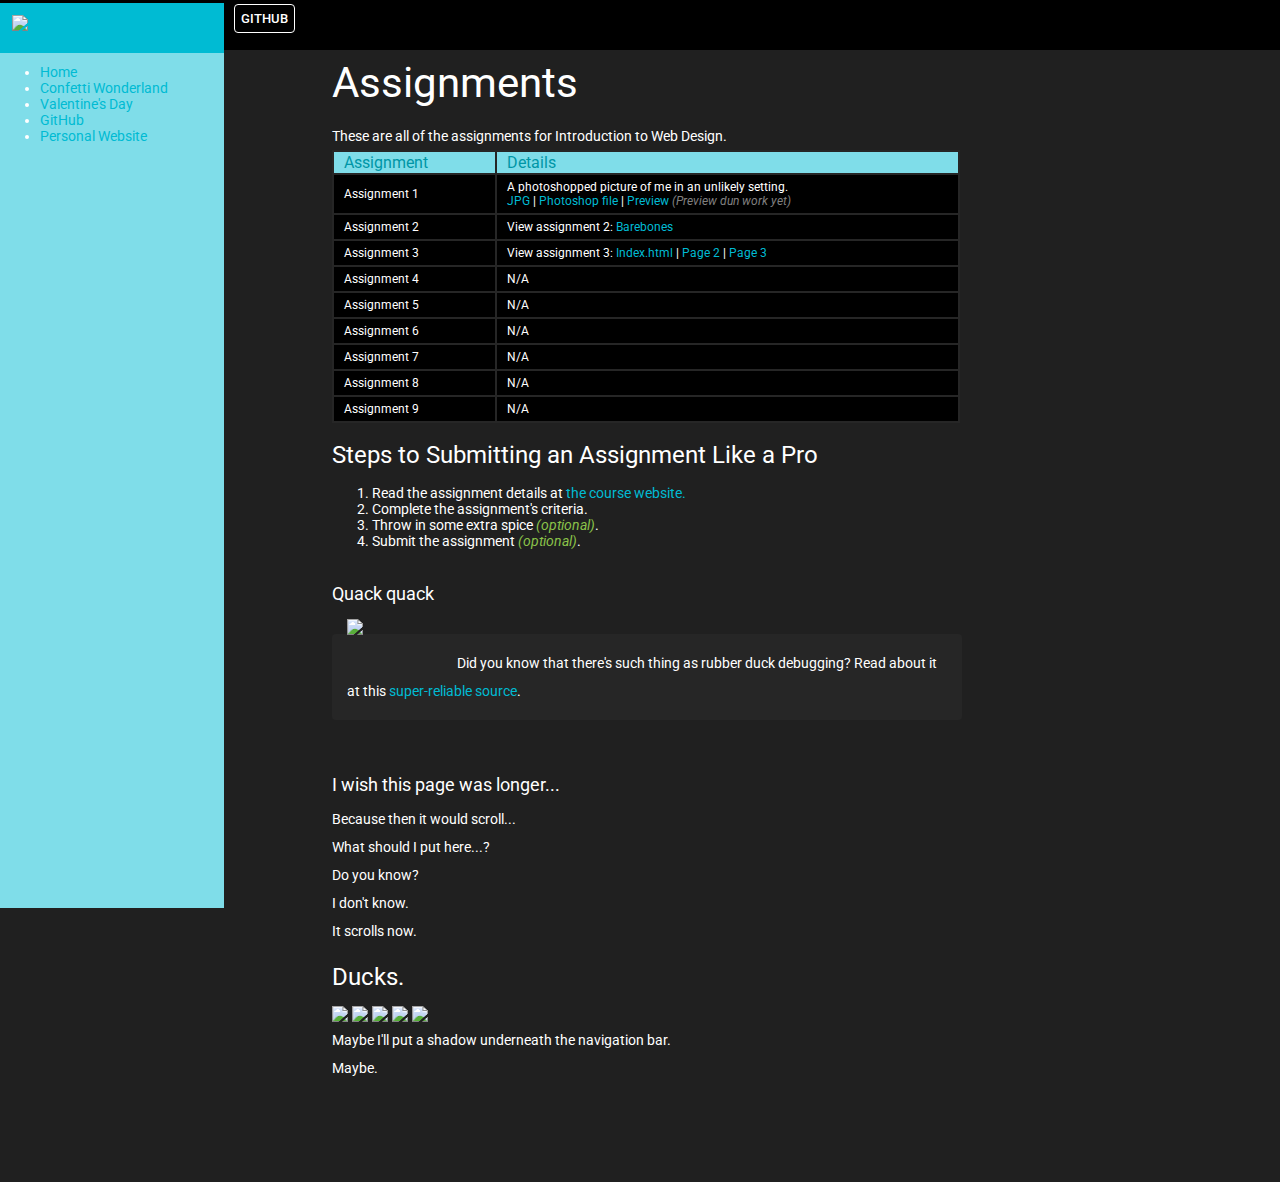
==== Intro-Web-Design/index.html @ 3986ff6d "edits" ====
<!doctype html>
<html>
	<head>
		<title>Chelsea Valentine</title>
		<link rel="stylesheet" type="text/css" href="layout/style.css">
		<link rel="icon" href="layout/favicon.png" type="image/png" sizes="16x16">
		<link href='http://fonts.googleapis.com/css?family=Roboto:400,100,300,500,700,900' rel='stylesheet' type='text/css'>
		<script src="https://ajax.googleapis.com/ajax/libs/jquery/2.1.3/jquery.min.js"></script>
	
		<style>
			img.duckie {
			  position: relative;
			  top: -30px;
			  float: left;
			  margin-right: 10px; }

			p.duckie {
			  display: inline; }

			div.duckie {
			  margin-top: 30px;
			  background-color: #262626;
			  padding: 15px;
			  width: 600px;
			  border-radius: 4px; }
		</style>

	</head>

	<body>
		<div class="navigationBar">
			<div class="logo">
				<a class="none" href="index.html"><img class="logo" src="img/logo.png" width="200px"></a>
			</div>
			<div class="navigation">
				<a href="https://github.com/chelseavalentine" target="_blank"><button class="github">github</button></a>
			</div>
		</div>
		<div class="sidebar">
			<ul class="sidebar">
				<li><a href="index.html">Home</a></li>
				<li><a href="confetti.html">Confetti Wonderland</a></li>
				<li><a href="valentine.html">Valentine's Day</a></li>
				<li><a href="https://github.com/chelseavalentine" target="_blank">GitHub</a></li>
				<li><a href="http://chelseavalentinesday.com" target="_blank">Personal Website</a></li>
			</ul>
		</div>
		<div class="content">
			<h1>Assignments</h1>
			<p>These are all of the assignments for Introduction to Web Design.</p>

			<table>
				<tr>
					<th class="th1">Assignment</th>
					<th class="th2">Details</th>
				</tr>
				<tr>
					<td>Assignment 1</td>
					<td>A photoshopped picture of me in an unlikely setting.<br>
					 <a href="img/assignment1.jpg">JPG</a> | <a href="img/assignment1.psd">Photoshop file</a> | <a href="" class="preview">Preview</a> <i class="grey">(Preview dun work yet)</i></td>
				</tr>
				<tr>
					<td>Assignment 2</td>
					<td>View assignment 2: 
						<a href="assignment2.html" target="_blank">Barebones</a>
					</td>
				</tr>
				<tr>
					<td>Assignment 3</td>
					<td>View assignment 3: 
						<a href="no_index.html" target="_blank">Index.html</a> | 
						<a href="no_valentine.html" target="_blank">Page 2</a> |
						<a href="no_confetti.html" target="_blank">Page 3</a>
					</td>
				</tr>
				<tr>
					<td>Assignment 4</td>
					<td>N/A</td>
				</tr>
				<tr>
					<td>Assignment 5</td>
					<td>N/A</td>
				</tr>
				<tr>
					<td>Assignment 6</td>
					<td>N/A</td>
				</tr>
				<tr>
					<td>Assignment 7</td>
					<td>N/A</td>
				</tr>
				<tr>
					<td>Assignment 8</td>
					<td>N/A</td>
				</tr>
				<tr>
					<td>Assignment 9</td>
					<td>N/A</td>
				</tr>
			</table>
			<br>

			<h2>Steps to Submitting an Assignment Like a Pro</h2>
			<ol>
				<li>Read the assignment details at <a href="http://adamscher.com/class/cims/" target="_blank">the course website.</a></li> 
				<li>Complete the assignment's criteria.</li>
				<li>Throw in some extra spice <i>(optional)</i>.</li>
				<li>Submit the assignment <i>(optional)</i>.</li>
			</ol>
			<br>

			<h3>Quack quack</h3>
				<div class="duckie">
					<img src="img/duckie.svg" class="duckie" width="100px">
					<p class="duckie">Did you know that there's such thing as rubber duck debugging? Read about it at this <a href="http://en.wikipedia.org/wiki/Rubber_duck_debugging" target="_blank">super-reliable source</a>.</p>
				</div>
			<br>
			<br>
			<br>
			<h3>I wish this page was longer...</h3>
			<p>Because then it would scroll...</p>
			<p>What should I put here...?</p>
			<p>Do you know?</p>
			<p>I don't know.</p>
			<p>It scrolls now.</p>
			<br>
			<h2>Ducks.</h2>
			<img src="img/duckie.svg" width="100px">
			<img src="img/duckie.svg" width="100px">
			<img src="img/duckie.svg" width="100px">
			<img src="img/duckie.svg" width="100px">
			<img src="img/duckie.svg" width="100px">
			<br>
			<p>Maybe I'll put a shadow underneath the navigation bar.</p>
			<p>Maybe.</p>
		</div>

		<script href="layout/script.js" type="text/javascript"></script>
	</body>
</html>
---- Intro-Web-Design/layout/style.css ----
.font, h1, h2, h3, p, li, table, button {
  font-family: 'Roboto', sans-serif;
  font-weight: 400;
  color: white;
  margin: 0; }

h1 {
  font-size: 42px;
  margin-bottom: 15px; }

h2 {
  font-size: 24px;
  margin-bottom: 15px; }

h3 {
  font-size: 18px;
  margin-bottom: 10px; }

p {
  font-size: 14px;
  max-width: 700px;
  line-height: 200%; }

i {
  color: #8ac249; }

i.grey {
  color: grey; }

li {
  font-size: 14px; }

a:link, a:visited {
  color: #00bbd3;
  text-decoration: none; }

a:hover, a:active {
  color: #ff3f80;
  text-decoration: underline; }

a.none:active, a.none:hover {
  background-color: transparent;
  text-decoration: none; }

button {
  font-weight: 500; }

::selection {
  background-color: #999; }

body {
  background-color: #202020;
  width: 100%;
  height: 100%;
  /*Actually need to fix whatever is making the body scroll horizontally when the following line is removed*/
  overflow-x: hidden; }

div {
  margin: 0; }

.navigationBar {
  position: fixed;
  top: 0;
  left: 0;
  width: 100%;
  height: 50px;
  background-color: black;
  z-index: 2; }

.navigation {
  position: relative;
  top: 4px;
  left: 6px;
  display: inline-block; }

div.logo {
  display: inline-block;
  background-color: #00bbd3;
  top: 0;
  width: 224px;
  height: 50px; }

img.logo {
  position: relative;
  left: 12px;
  top: 12px; }

div.sidebar {
  position: fixed;
  background-color: #7fdde9;
  left: 0;
  width: 224px;
  height: 100%; }

ul.sidebar {
  position: relative;
  top: 40px; }

.content {
  position: relative;
  top: 50px;
  left: 324px;
  width: 70%;
  padding-bottom: 100px; }

button {
  text-transform: uppercase;
  border-radius: 4px;
  padding: 6px;
  background-color: black;
  border: solid 1px white;
  color: white; }

button.github {
  text-align: right; }

button.hearts {
  margin-right: 5px; }

button.raining {
  margin-right: 10px; }

table, th, td {
  border: solid 2px #262626;
  border-collapse: collapse; }

th {
  background-color: #7fdde9;
  font-weight: 400;
  color: #0096a6;
  text-align: left;
  padding-left: 10px; }

.th1 {
  width: 150px; }

.th2 {
  width: 450px; }

td {
  padding: 5px;
  padding-left: 10px;
  padding-right: 10px;
  background-color: black;
  font-size: 12px; }

img.duckies {
  width: 175px; }

td.duckies {
  background-color: transparent; }

/*# sourceMappingURL=style.css.map */
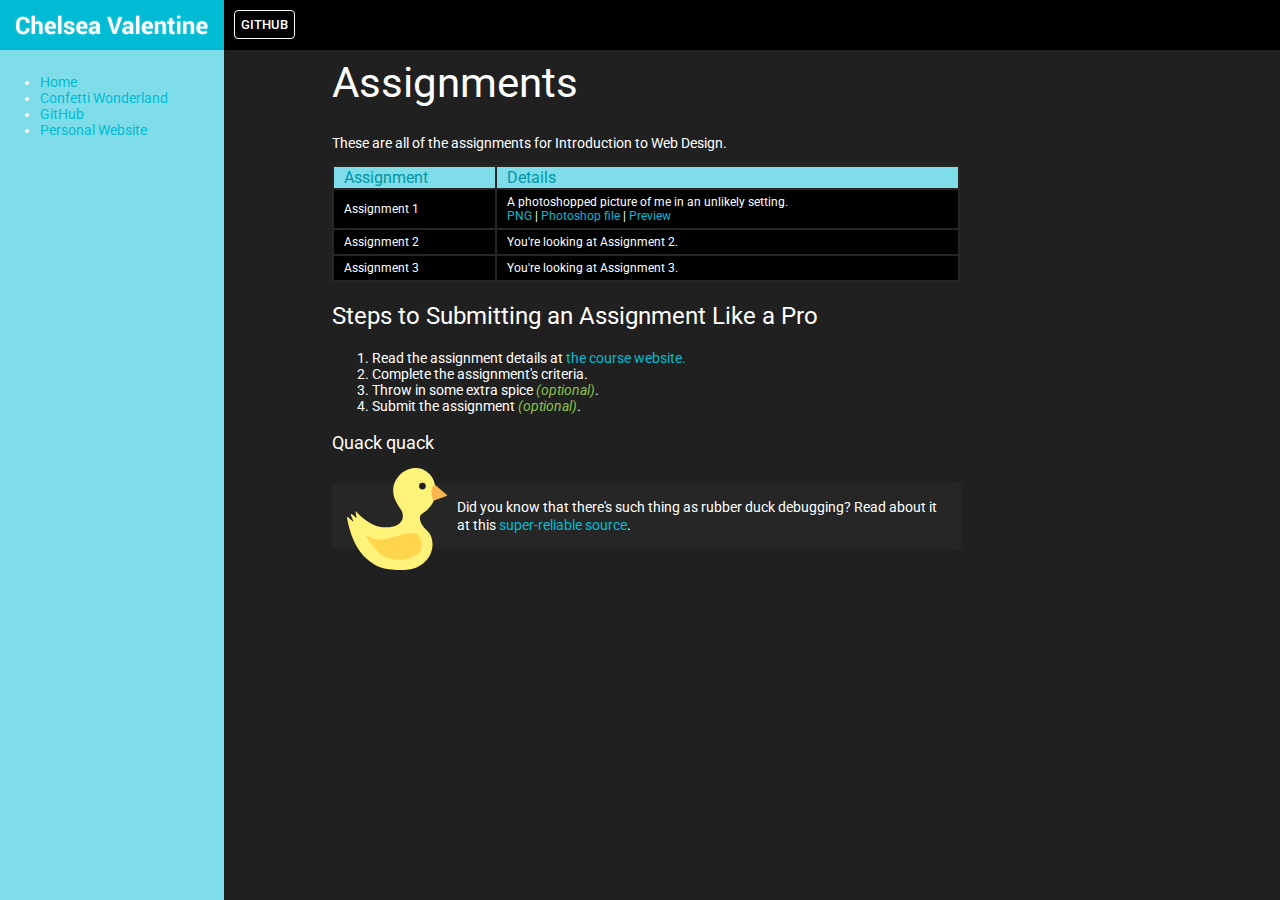
==== commit 26daa8e1: "add assignment 3 -- website" ====
--- a/Intro-Web-Design/index.html
+++ b/Intro-Web-Design/index.html
@@ -6,25 +6,6 @@
 		<link rel="icon" href="layout/favicon.png" type="image/png" sizes="16x16">
 		<link href='http://fonts.googleapis.com/css?family=Roboto:400,100,300,500,700,900' rel='stylesheet' type='text/css'>
 		<script src="https://ajax.googleapis.com/ajax/libs/jquery/2.1.3/jquery.min.js"></script>
-	
-		<style>
-			img.duckie {
-			  position: relative;
-			  top: -30px;
-			  float: left;
-			  margin-right: 10px; }
-
-			p.duckie {
-			  display: inline; }
-
-			div.duckie {
-			  margin-top: 30px;
-			  background-color: #262626;
-			  padding: 15px;
-			  width: 600px;
-			  border-radius: 4px; }
-		</style>
-
 	</head>
 
 	<body>
@@ -33,14 +14,13 @@
 				<a class="none" href="index.html"><img class="logo" src="img/logo.png" width="200px"></a>
 			</div>
 			<div class="navigation">
-				<a href="https://github.com/chelseavalentine" target="_blank"><button class="github">github</button></a>
+				<a href="https://github.com/chelseavalentine" target="_blank"><button>github</button></a>
 			</div>
 		</div>
 		<div class="sidebar">
 			<ul class="sidebar">
 				<li><a href="index.html">Home</a></li>
 				<li><a href="confetti.html">Confetti Wonderland</a></li>
-				<li><a href="valentine.html">Valentine's Day</a></li>
 				<li><a href="https://github.com/chelseavalentine" target="_blank">GitHub</a></li>
 				<li><a href="http://chelseavalentinesday.com" target="_blank">Personal Website</a></li>
 			</ul>
@@ -57,48 +37,17 @@
 				<tr>
 					<td>Assignment 1</td>
 					<td>A photoshopped picture of me in an unlikely setting.<br>
-					 <a href="img/assignment1.jpg">JPG</a> | <a href="img/assignment1.psd">Photoshop file</a> | <a href="" class="preview">Preview</a> <i class="grey">(Preview dun work yet)</i></td>
+					 <a href="img/assignment1.png">PNG</a> | <a href="img/assignment1.psd">Photoshop file</a> | <a href="" class="preview">Preview</a></td>
 				</tr>
 				<tr>
 					<td>Assignment 2</td>
-					<td>View assignment 2: 
-						<a href="assignment2.html" target="_blank">Barebones</a>
-					</td>
+					<td>You're looking at Assignment 2.</td>
 				</tr>
 				<tr>
 					<td>Assignment 3</td>
-					<td>View assignment 3: 
-						<a href="no_index.html" target="_blank">Index.html</a> | 
-						<a href="no_valentine.html" target="_blank">Page 2</a> |
-						<a href="no_confetti.html" target="_blank">Page 3</a>
-					</td>
-				</tr>
-				<tr>
-					<td>Assignment 4</td>
-					<td>N/A</td>
-				</tr>
-				<tr>
-					<td>Assignment 5</td>
-					<td>N/A</td>
-				</tr>
-				<tr>
-					<td>Assignment 6</td>
-					<td>N/A</td>
-				</tr>
-				<tr>
-					<td>Assignment 7</td>
-					<td>N/A</td>
-				</tr>
-				<tr>
-					<td>Assignment 8</td>
-					<td>N/A</td>
-				</tr>
-				<tr>
-					<td>Assignment 9</td>
-					<td>N/A</td>
+					<td>You're looking at Assignment 3.</td>
 				</tr>
 			</table>
-			<br>
 
 			<h2>Steps to Submitting an Assignment Like a Pro</h2>
 			<ol>
@@ -107,34 +56,13 @@
 				<li>Throw in some extra spice <i>(optional)</i>.</li>
 				<li>Submit the assignment <i>(optional)</i>.</li>
 			</ol>
-			<br>
 
 			<h3>Quack quack</h3>
 				<div class="duckie">
 					<img src="img/duckie.svg" class="duckie" width="100px">
 					<p class="duckie">Did you know that there's such thing as rubber duck debugging? Read about it at this <a href="http://en.wikipedia.org/wiki/Rubber_duck_debugging" target="_blank">super-reliable source</a>.</p>
 				</div>
-			<br>
-			<br>
-			<br>
-			<h3>I wish this page was longer...</h3>
-			<p>Because then it would scroll...</p>
-			<p>What should I put here...?</p>
-			<p>Do you know?</p>
-			<p>I don't know.</p>
-			<p>It scrolls now.</p>
-			<br>
-			<h2>Ducks.</h2>
-			<img src="img/duckie.svg" width="100px">
-			<img src="img/duckie.svg" width="100px">
-			<img src="img/duckie.svg" width="100px">
-			<img src="img/duckie.svg" width="100px">
-			<img src="img/duckie.svg" width="100px">
-			<br>
-			<p>Maybe I'll put a shadow underneath the navigation bar.</p>
-			<p>Maybe.</p>
+		
 		</div>
-
-		<script href="layout/script.js" type="text/javascript"></script>
 	</body>
 </html>--- a/Intro-Web-Design/layout/style.css
+++ b/Intro-Web-Design/layout/style.css
@@ -1,31 +1,23 @@
 .font, h1, h2, h3, p, li, table, button {
   font-family: 'Roboto', sans-serif;
   font-weight: 400;
-  color: white;
-  margin: 0; }
+  color: white; }
 
 h1 {
-  font-size: 42px;
-  margin-bottom: 15px; }
+  font-size: 42px; }
 
 h2 {
-  font-size: 24px;
-  margin-bottom: 15px; }
+  font-size: 24px; }
 
 h3 {
-  font-size: 18px;
-  margin-bottom: 10px; }
+  font-size: 18px; }
 
 p {
   font-size: 14px;
-  max-width: 700px;
-  line-height: 200%; }
+  max-width: 700px; }
 
 i {
   color: #8ac249; }
-
-i.grey {
-  color: grey; }
 
 li {
   font-size: 14px; }
@@ -51,9 +43,7 @@
 body {
   background-color: #202020;
   width: 100%;
-  height: 100%;
-  /*Actually need to fix whatever is making the body scroll horizontally when the following line is removed*/
-  overflow-x: hidden; }
+  height: 100%; }
 
 div {
   margin: 0; }
@@ -94,14 +84,13 @@
 
 ul.sidebar {
   position: relative;
-  top: 40px; }
+  top: 30px; }
 
 .content {
   position: relative;
-  top: 50px;
+  top: 30px;
   left: 324px;
-  width: 70%;
-  padding-bottom: 100px; }
+  width: 70%; }
 
 button {
   text-transform: uppercase;
@@ -110,15 +99,6 @@
   background-color: black;
   border: solid 1px white;
   color: white; }
-
-button.github {
-  text-align: right; }
-
-button.hearts {
-  margin-right: 5px; }
-
-button.raining {
-  margin-right: 10px; }
 
 table, th, td {
   border: solid 2px #262626;
@@ -144,10 +124,20 @@
   background-color: black;
   font-size: 12px; }
 
-img.duckies {
-  width: 175px; }
+img.duckie {
+  position: relative;
+  top: -30px;
+  float: left;
+  margin-right: 10px; }
 
-td.duckies {
-  background-color: transparent; }
+p.duckie {
+  display: inline; }
+
+div.duckie {
+  margin-top: 30px;
+  background-color: #262626;
+  padding: 15px;
+  width: 600px;
+  border-radius: 4px; }
 
 /*# sourceMappingURL=style.css.map */
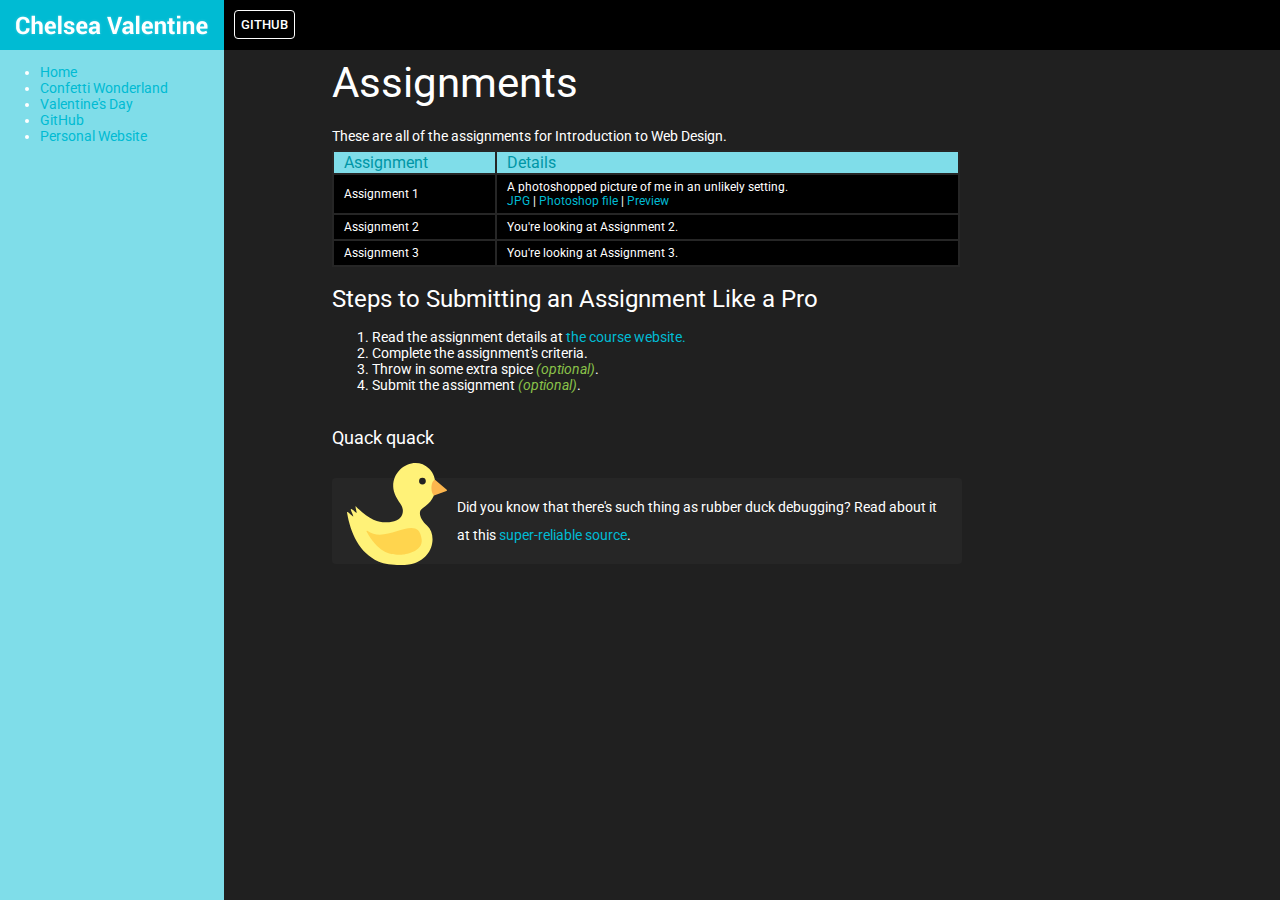
==== commit beaf64fa: "finish 3rd assignment" ====
--- a/Intro-Web-Design/index.html
+++ b/Intro-Web-Design/index.html
@@ -14,13 +14,14 @@
 				<a class="none" href="index.html"><img class="logo" src="img/logo.png" width="200px"></a>
 			</div>
 			<div class="navigation">
-				<a href="https://github.com/chelseavalentine" target="_blank"><button>github</button></a>
+				<a href="https://github.com/chelseavalentine" target="_blank"><button class="github">github</button></a>
 			</div>
 		</div>
 		<div class="sidebar">
 			<ul class="sidebar">
 				<li><a href="index.html">Home</a></li>
 				<li><a href="confetti.html">Confetti Wonderland</a></li>
+				<li><a href="valentine.html">Valentine's Day</a></li>
 				<li><a href="https://github.com/chelseavalentine" target="_blank">GitHub</a></li>
 				<li><a href="http://chelseavalentinesday.com" target="_blank">Personal Website</a></li>
 			</ul>
@@ -37,7 +38,7 @@
 				<tr>
 					<td>Assignment 1</td>
 					<td>A photoshopped picture of me in an unlikely setting.<br>
-					 <a href="img/assignment1.png">PNG</a> | <a href="img/assignment1.psd">Photoshop file</a> | <a href="" class="preview">Preview</a></td>
+					 <a href="img/assignment1.jpg">JPG</a> | <a href="img/assignment1.psd">Photoshop file</a> | <a href="" class="preview">Preview</a></td>
 				</tr>
 				<tr>
 					<td>Assignment 2</td>
@@ -48,6 +49,7 @@
 					<td>You're looking at Assignment 3.</td>
 				</tr>
 			</table>
+			<br>
 
 			<h2>Steps to Submitting an Assignment Like a Pro</h2>
 			<ol>
@@ -56,6 +58,7 @@
 				<li>Throw in some extra spice <i>(optional)</i>.</li>
 				<li>Submit the assignment <i>(optional)</i>.</li>
 			</ol>
+			<br>
 
 			<h3>Quack quack</h3>
 				<div class="duckie">
@@ -64,5 +67,7 @@
 				</div>
 		
 		</div>
+
+		<script href="layout/script.js" type="text/javascript"></script>
 	</body>
 </html>--- a/Intro-Web-Design/layout/style.css
+++ b/Intro-Web-Design/layout/style.css
@@ -1,20 +1,25 @@
 .font, h1, h2, h3, p, li, table, button {
   font-family: 'Roboto', sans-serif;
   font-weight: 400;
-  color: white; }
+  color: white;
+  margin: 0; }
 
 h1 {
-  font-size: 42px; }
+  font-size: 42px;
+  margin-bottom: 15px; }
 
 h2 {
-  font-size: 24px; }
+  font-size: 24px;
+  margin-bottom: 15px; }
 
 h3 {
-  font-size: 18px; }
+  font-size: 18px;
+  margin-bottom: 10px; }
 
 p {
   font-size: 14px;
-  max-width: 700px; }
+  max-width: 700px;
+  line-height: 200%; }
 
 i {
   color: #8ac249; }
@@ -43,7 +48,9 @@
 body {
   background-color: #202020;
   width: 100%;
-  height: 100%; }
+  height: 100%;
+  /*Actually need to fix whatever is making the body scroll horizontally when the following line is removed*/
+  overflow-x: hidden; }
 
 div {
   margin: 0; }
@@ -84,11 +91,11 @@
 
 ul.sidebar {
   position: relative;
-  top: 30px; }
+  top: 40px; }
 
 .content {
   position: relative;
-  top: 30px;
+  top: 50px;
   left: 324px;
   width: 70%; }
 
@@ -99,6 +106,15 @@
   background-color: black;
   border: solid 1px white;
   color: white; }
+
+button.github {
+  text-align: right; }
+
+button.hearts {
+  margin-right: 5px; }
+
+button.raining {
+  margin-right: 10px; }
 
 table, th, td {
   border: solid 2px #262626;
@@ -140,4 +156,10 @@
   width: 600px;
   border-radius: 4px; }
 
+img.duckies {
+  width: 175px; }
+
+td.duckies {
+  background-color: transparent; }
+
 /*# sourceMappingURL=style.css.map */
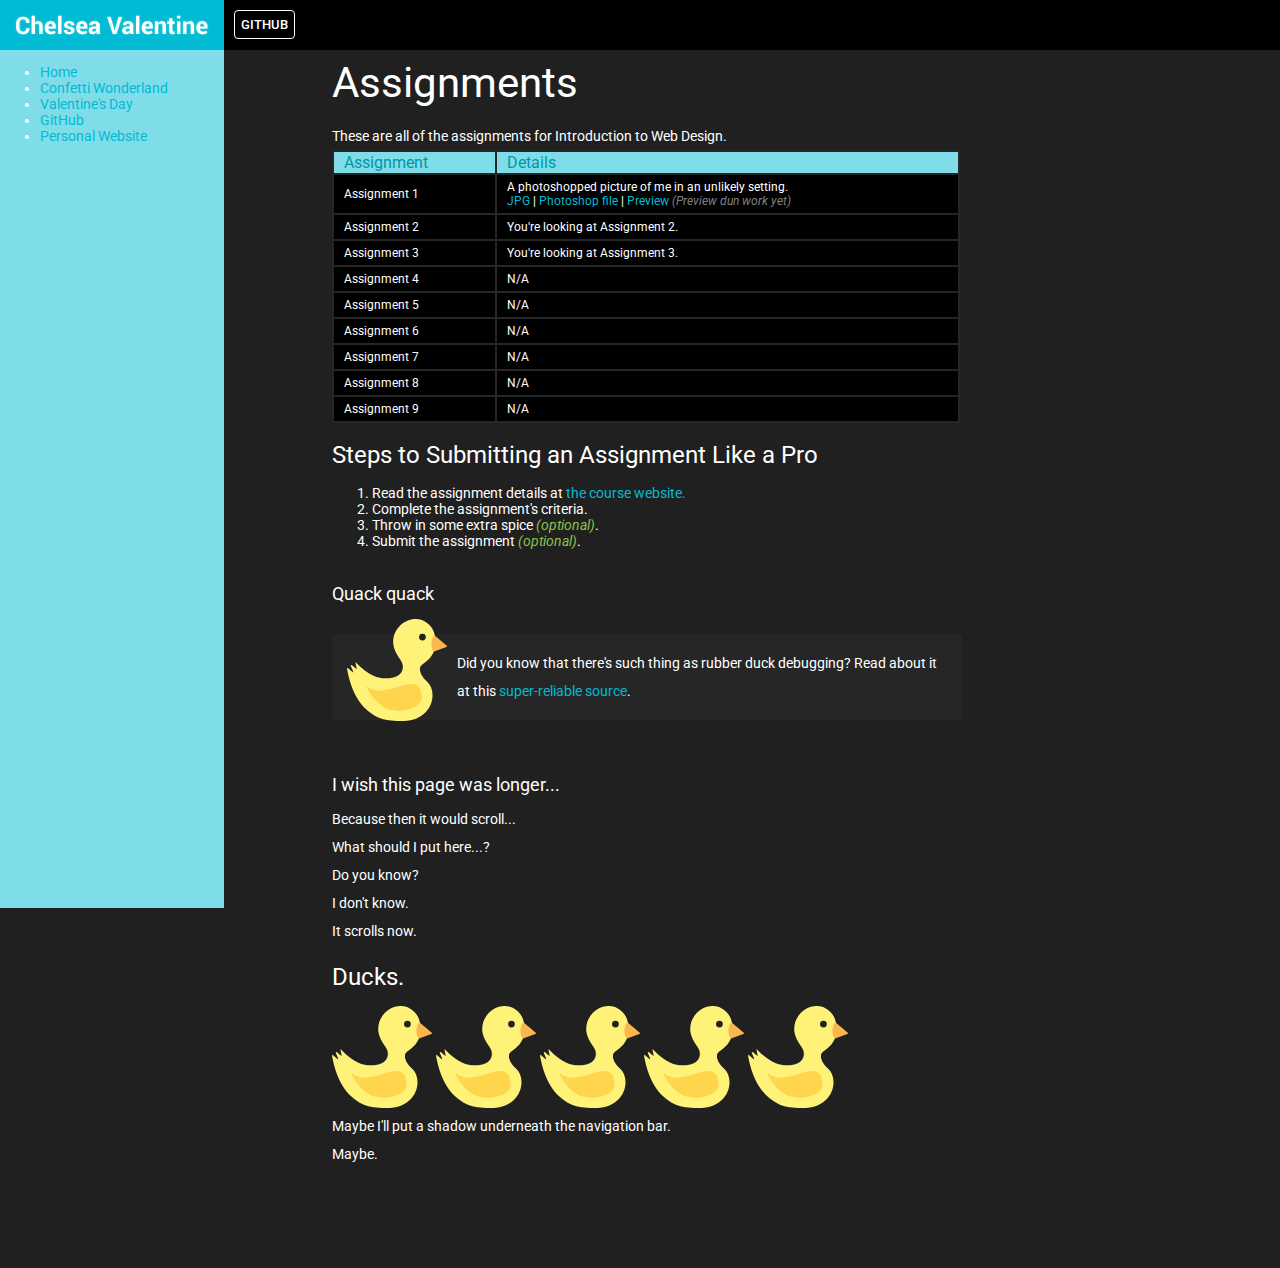
==== commit 4e2c7981: "update index to make it scroll~~" ====
--- a/Intro-Web-Design/index.html
+++ b/Intro-Web-Design/index.html
@@ -38,7 +38,7 @@
 				<tr>
 					<td>Assignment 1</td>
 					<td>A photoshopped picture of me in an unlikely setting.<br>
-					 <a href="img/assignment1.jpg">JPG</a> | <a href="img/assignment1.psd">Photoshop file</a> | <a href="" class="preview">Preview</a></td>
+					 <a href="img/assignment1.jpg">JPG</a> | <a href="img/assignment1.psd">Photoshop file</a> | <a href="" class="preview">Preview</a> <i class="grey">(Preview dun work yet)</i></td>
 				</tr>
 				<tr>
 					<td>Assignment 2</td>
@@ -47,6 +47,30 @@
 				<tr>
 					<td>Assignment 3</td>
 					<td>You're looking at Assignment 3.</td>
+				</tr>
+				<tr>
+					<td>Assignment 4</td>
+					<td>N/A</td>
+				</tr>
+				<tr>
+					<td>Assignment 5</td>
+					<td>N/A</td>
+				</tr>
+				<tr>
+					<td>Assignment 6</td>
+					<td>N/A</td>
+				</tr>
+				<tr>
+					<td>Assignment 7</td>
+					<td>N/A</td>
+				</tr>
+				<tr>
+					<td>Assignment 8</td>
+					<td>N/A</td>
+				</tr>
+				<tr>
+					<td>Assignment 9</td>
+					<td>N/A</td>
 				</tr>
 			</table>
 			<br>
@@ -65,7 +89,25 @@
 					<img src="img/duckie.svg" class="duckie" width="100px">
 					<p class="duckie">Did you know that there's such thing as rubber duck debugging? Read about it at this <a href="http://en.wikipedia.org/wiki/Rubber_duck_debugging" target="_blank">super-reliable source</a>.</p>
 				</div>
-		
+			<br>
+			<br>
+			<br>
+			<h3>I wish this page was longer...</h3>
+			<p>Because then it would scroll...</p>
+			<p>What should I put here...?</p>
+			<p>Do you know?</p>
+			<p>I don't know.</p>
+			<p>It scrolls now.</p>
+			<br>
+			<h2>Ducks.</h2>
+			<img src="img/duckie.svg" width="100px">
+			<img src="img/duckie.svg" width="100px">
+			<img src="img/duckie.svg" width="100px">
+			<img src="img/duckie.svg" width="100px">
+			<img src="img/duckie.svg" width="100px">
+			<br>
+			<p>Maybe I'll put a shadow underneath the navigation bar.</p>
+			<p>Maybe.</p>
 		</div>
 
 		<script href="layout/script.js" type="text/javascript"></script>
--- a/Intro-Web-Design/layout/style.css
+++ b/Intro-Web-Design/layout/style.css
@@ -23,6 +23,9 @@
 
 i {
   color: #8ac249; }
+
+i.grey {
+  color: grey; }
 
 li {
   font-size: 14px; }
@@ -97,7 +100,8 @@
   position: relative;
   top: 50px;
   left: 324px;
-  width: 70%; }
+  width: 70%;
+  padding-bottom: 100px; }
 
 button {
   text-transform: uppercase;
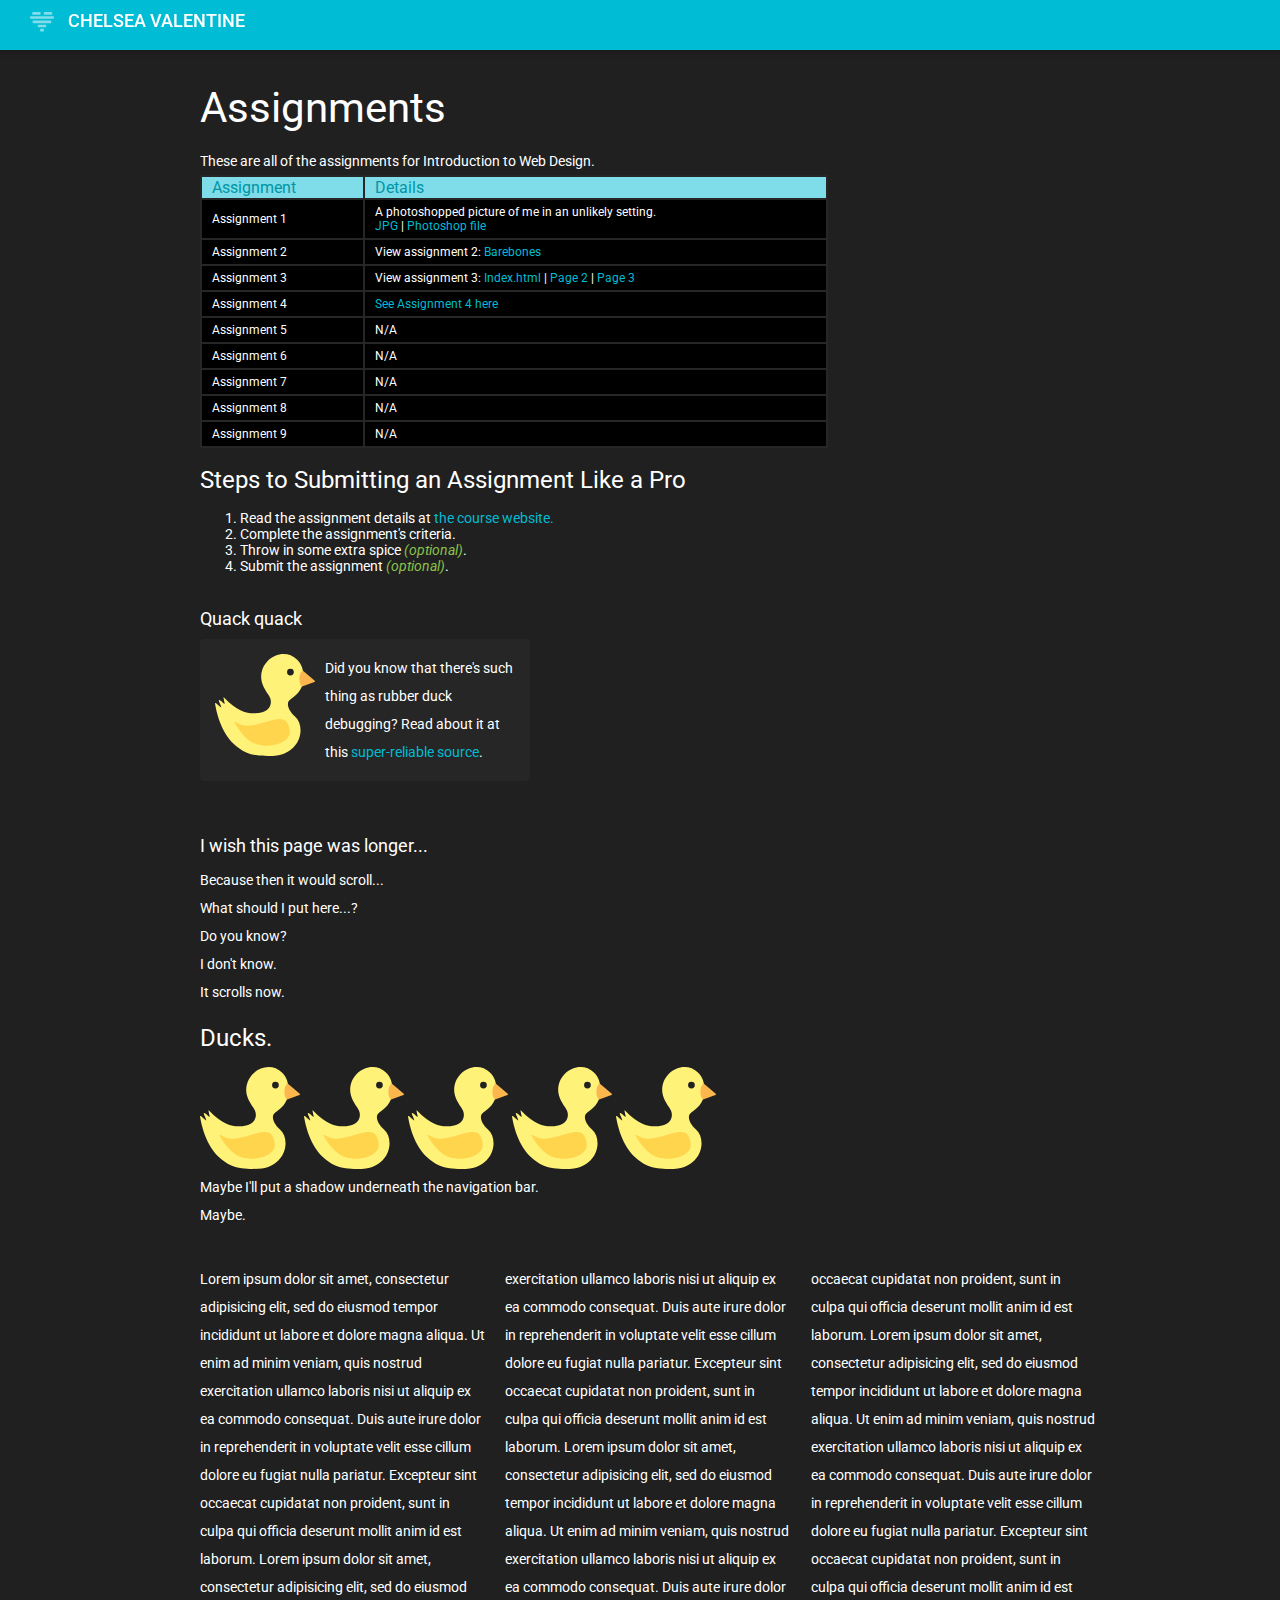
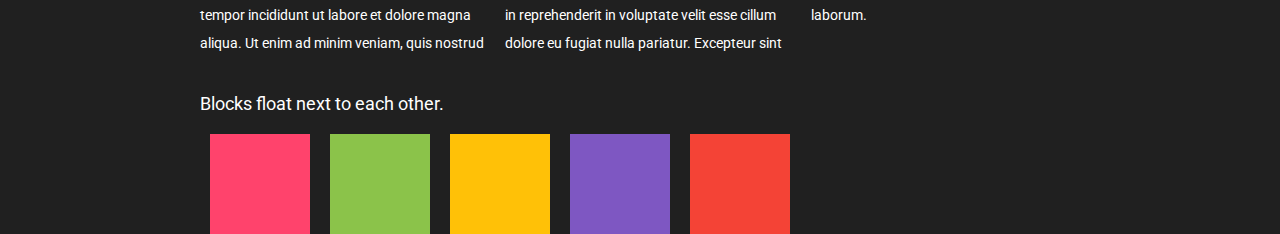
==== commit 1d7494bb: "finish web design assignment 5" ====
--- a/Intro-Web-Design/index.html
+++ b/Intro-Web-Design/index.html
@@ -2,30 +2,56 @@
 <html>
 	<head>
 		<title>Chelsea Valentine</title>
-		<link rel="stylesheet" type="text/css" href="layout/style.css">
+
+		<link rel="stylesheet" media="only screen and (min-width: 481px) and (max-width: 960px)" href="layout/tablet.css">
+		<link rel="stylesheet" media="only screen and (min-width: 961px)" href="layout/desktop.css">
+		<link rel="stylesheet" media="only screen and (max-width: 480px)" href="layout/mobile.css">
+
+		<meta name="viewport" content="initial-scale=1">
+
 		<link rel="icon" href="layout/favicon.png" type="image/png" sizes="16x16">
 		<link href='http://fonts.googleapis.com/css?family=Roboto:400,100,300,500,700,900' rel='stylesheet' type='text/css'>
-		<script src="https://ajax.googleapis.com/ajax/libs/jquery/2.1.3/jquery.min.js"></script>
+		<script src="layout/jquery-1.11.2.min" type="text/javascript"></script>
 	</head>
 
 	<body>
-		<div class="navigationBar">
-			<div class="logo">
-				<a class="none" href="index.html"><img class="logo" src="img/logo.png" width="200px"></a>
-			</div>
-			<div class="navigation">
-				<a href="https://github.com/chelseavalentine" target="_blank"><button class="github">github</button></a>
-			</div>
-		</div>
 		<div class="sidebar">
-			<ul class="sidebar">
-				<li><a href="index.html">Home</a></li>
-				<li><a href="confetti.html">Confetti Wonderland</a></li>
-				<li><a href="valentine.html">Valentine's Day</a></li>
-				<li><a href="https://github.com/chelseavalentine" target="_blank">GitHub</a></li>
-				<li><a href="http://chelseavalentinesday.com" target="_blank">Personal Website</a></li>
-			</ul>
-		</div>
+			<div class="header">
+	    		<a class="none" href="http://i6.cims.nyu.edu/~cv851/"><img class="logo" src="img/logo.png"></a>
+	    	</div>
+    		<ul class="menu">
+	    		<li class="menu"><a class="menu" href="http://i6.cims.nyu.edu/~cv851/">Home</a></li>
+				<hr class="menu">
+
+				<li class="menu"><a class="menu" href="confetti.html">Confetti Wonderland</a></li>
+				<hr class="menu">
+				
+				<li class="menu"><a class="menu" href="valentine.html">Valentine's Day</a></li>
+				<hr class="menu">
+				
+				<li class="menu"><a class="menu" href="https://github.com/chelseavalentine" target="_blank">GitHub</a></li>
+				<hr class="menu">
+				
+				<li class="menu"><a class="menu" href="http://chelseavalentinesday.com" target="_blank">Personal Website</a></li>
+				<hr class="menu">
+    		</ul>
+    	</div>
+
+    	<div class="topbar">
+    		<div class="header">
+	    		<a class="none" href="http://i6.cims.nyu.edu/~cv851/"><img class="logo" src="img/logo.png"></a>
+	    	</div>
+
+    		<div class="headerContent">
+    			<img class="hamburger" width="24px" src="layout/menu.svg">
+    			<h5>Chelsea Valentine</h5>
+    			
+    		</div>
+    	</div>
+
+    	<div class="cover"></div>
+
+    	<center>
 		<div class="content">
 			<h1>Assignments</h1>
 			<p>These are all of the assignments for Introduction to Web Design.</p>
@@ -38,19 +64,25 @@
 				<tr>
 					<td>Assignment 1</td>
 					<td>A photoshopped picture of me in an unlikely setting.<br>
-					 <a href="img/assignment1.jpg">JPG</a> | <a href="img/assignment1.psd">Photoshop file</a> | <a href="" class="preview">Preview</a> <i class="grey">(Preview dun work yet)</i></td>
+					 <a href="img/assignment1.jpg">JPG</a> | <a href="img/assignment1.psd">Photoshop file</a></td>
 				</tr>
 				<tr>
 					<td>Assignment 2</td>
-					<td>You're looking at Assignment 2.</td>
+					<td>View assignment 2: 
+						<a href="assignment2.html" target="_blank">Barebones</a>
+					</td>
 				</tr>
 				<tr>
 					<td>Assignment 3</td>
-					<td>You're looking at Assignment 3.</td>
+					<td>View assignment 3: 
+						<a href="Assignment 3/no_index.html" target="_blank">Index.html</a> | 
+						<a href="Assignment 3/no_valentine.html" target="_blank">Page 2</a> |
+						<a href="Assignment 3/no_confetti.html" target="_blank">Page 3</a>
+					</td>
 				</tr>
 				<tr>
 					<td>Assignment 4</td>
-					<td>N/A</td>
+					<td><a href="Assignment 4/" target="blank">See Assignment 4 here</a></td>
 				</tr>
 				<tr>
 					<td>Assignment 5</td>
@@ -107,9 +139,87 @@
 			<img src="img/duckie.svg" width="100px">
 			<br>
 			<p>Maybe I'll put a shadow underneath the navigation bar.</p>
-			<p>Maybe.</p>
+			<p>Maybe.</p><br><br>
+
+			<div class="columnsplz">
+				<p>Lorem ipsum dolor sit amet, consectetur adipisicing elit, sed do eiusmod
+				tempor incididunt ut labore et dolore magna aliqua. Ut enim ad minim veniam,
+				quis nostrud exercitation ullamco laboris nisi ut aliquip ex ea commodo
+				consequat. Duis aute irure dolor in reprehenderit in voluptate velit esse
+				cillum dolore eu fugiat nulla pariatur. Excepteur sint occaecat cupidatat non
+				proident, sunt in culpa qui officia deserunt mollit anim id est laborum. Lorem ipsum dolor sit amet, consectetur adipisicing elit, sed do eiusmod
+				tempor incididunt ut labore et dolore magna aliqua. Ut enim ad minim veniam,
+				quis nostrud exercitation ullamco laboris nisi ut aliquip ex ea commodo
+				consequat. Duis aute irure dolor in reprehenderit in voluptate velit esse
+				cillum dolore eu fugiat nulla pariatur. Excepteur sint occaecat cupidatat non
+				proident, sunt in culpa qui officia deserunt mollit anim id est laborum. Lorem ipsum dolor sit amet, consectetur adipisicing elit, sed do eiusmod
+				tempor incididunt ut labore et dolore magna aliqua. Ut enim ad minim veniam,
+				quis nostrud exercitation ullamco laboris nisi ut aliquip ex ea commodo
+				consequat. Duis aute irure dolor in reprehenderit in voluptate velit esse
+				cillum dolore eu fugiat nulla pariatur. Excepteur sint occaecat cupidatat non
+				proident, sunt in culpa qui officia deserunt mollit anim id est laborum. Lorem ipsum dolor sit amet, consectetur adipisicing elit, sed do eiusmod
+				tempor incididunt ut labore et dolore magna aliqua. Ut enim ad minim veniam,
+				quis nostrud exercitation ullamco laboris nisi ut aliquip ex ea commodo
+				consequat. Duis aute irure dolor in reprehenderit in voluptate velit esse
+				cillum dolore eu fugiat nulla pariatur. Excepteur sint occaecat cupidatat non
+				proident, sunt in culpa qui officia deserunt mollit anim id est laborum.</p>
+			</div>
+
+			<br><br>
+
+			<h3>Blocks float next to each other.</h3>
+			<div class="blocks" id="block1"></div>
+			<div class="blocks" id="block2"></div>
+			<div class="blocks" id="block3"></div>
+			<div class="blocks" id="block4"></div>
+			<div class="blocks" id="block5"></div>
 		</div>
-
-		<script href="layout/script.js" type="text/javascript"></script>
+		</center>
+		<script>
+
+			var menu = 0;
+
+			$(".hamburger").click(function(){
+			  if (menu%2 !== 0){
+			    hideSide(500);
+			  }
+			  else{
+			    showSide(500);
+			  }
+			  menu++;
+			})
+
+			$(".hamburger").hover(function(){
+			  $(this).animate({opacity: "1"}, 0);
+			})
+
+			$(".hamburger").mouseout(function(){
+			  $(this).animate({opacity: "0.5"}, 0);
+			})
+
+			var cover = false;
+
+			function hideSide(time){
+			  $(".sidebar, .header").fadeOut(0);
+			  $(".headerContent").animate({left: "10px"}, time);
+			  if (cover === true){
+			    $(".cover").fadeOut(time);
+			    cover = false;
+			  }
+			}
+
+			function showSide(time){
+			  $(".sidebar, .header").fadeIn(0);
+			  $(".headerContent").animate({left: "250px"}, time);
+			  $(".cover")
+			    .show(0);
+			  cover = true;
+			}
+
+			$("div.cover").click(function(){
+			  hideSide(500);
+			  menu++;
+			});
+		</script>
 	</body>
 </html>--- a/Intro-Web-Design/layout/tablet.css
+++ b/Intro-Web-Design/layout/tablet.css
@@ -0,0 +1,342 @@
+/*Template*/
+/*.red50 { background-color: #;}
+.red100 { background-color: #;}
+.red200 { background-color: #;}
+.red300 { background-color: #;}
+.red400 { background-color: #;}
+.red500 { background-color: #;}
+.red600 { background-color: #;}
+.red700 { background-color: #;}
+.red800 { background-color: #;}
+.red900 { background-color: #;}
+.redA100 { background-color: #;}
+.redA200 { background-color: #;}
+.redA400 { background-color: #;}
+.redA700 { background-color: #;}*/
+.font, .headers, h6, h5, h1, h2, h3, p, li, table, button {
+  font-family: 'Roboto', sans-serif;
+  font-weight: 400;
+  color: white;
+  margin: 0;
+  text-align: left; }
+
+.headers, h6, h5 {
+  color: #FFFFFF;
+  opacity: 1;
+  padding: 20px; }
+
+h1 {
+  font-size: 42px;
+  margin-bottom: 15px; }
+
+h2 {
+  font-size: 24px;
+  margin-bottom: 15px; }
+
+h3 {
+  font-size: 18px;
+  margin-bottom: 10px; }
+
+h6, h5 {
+  font-weight: 500;
+  font-size: 18px;
+  text-transform: uppercase;
+  margin-left: 35px;
+  margin-top: 10px;
+  margin-bottom: 10px;
+  padding: 0;
+  opacity: .8; }
+
+h5 {
+  display: inline-block;
+  margin-left: 0;
+  padding: 0;
+  opacity: 1; }
+
+p {
+  font-size: 14px;
+  max-width: 700px;
+  line-height: 200%; }
+
+i {
+  color: #8ac249; }
+
+i.grey {
+  color: grey; }
+
+li {
+  font-size: 14px; }
+
+a:link, a:visited {
+  color: #00bbd3;
+  text-decoration: none; }
+
+a:hover, a:active {
+  color: #ff3f80;
+  text-decoration: underline; }
+
+a.none:active, a.none:hover {
+  background-color: transparent;
+  text-decoration: none; }
+
+ul.menu {
+  top: 50px;
+  position: relative;
+  margin-left: -40px;
+  width: 100%; }
+
+hr.menu {
+  height: 1px;
+  border: 0;
+  width: 90%;
+  background: #4DD0E1; }
+
+li.menu {
+  display: block;
+  margin-left: 10px;
+  list-style: none;
+  padding: 5px;
+  font-size: 18px;
+  font-weight: 500; }
+
+a.menu:link,
+a.menu:visited {
+  color: #FFFFFF;
+  opacity: 1;
+  text-decoration: none; }
+
+a.menu:hover,
+a.menu:active {
+  color: #00BCD4;
+  opacity: 1;
+  text-decoration: none; }
+
+button {
+  font-weight: 500;
+  text-transform: uppercase;
+  border-radius: 4px;
+  padding: 6px;
+  background-color: black;
+  border: solid 1px white;
+  color: white; }
+
+::selection {
+  background-color: #999; }
+
+/*Template*/
+/*.red50 { background-color: #;}
+.red100 { background-color: #;}
+.red200 { background-color: #;}
+.red300 { background-color: #;}
+.red400 { background-color: #;}
+.red500 { background-color: #;}
+.red600 { background-color: #;}
+.red700 { background-color: #;}
+.red800 { background-color: #;}
+.red900 { background-color: #;}
+.redA100 { background-color: #;}
+.redA200 { background-color: #;}
+.redA400 { background-color: #;}
+.redA700 { background-color: #;}*/
+/*Template*/
+/*.red50 { background-color: #;}
+.red100 { background-color: #;}
+.red200 { background-color: #;}
+.red300 { background-color: #;}
+.red400 { background-color: #;}
+.red500 { background-color: #;}
+.red600 { background-color: #;}
+.red700 { background-color: #;}
+.red800 { background-color: #;}
+.red900 { background-color: #;}
+.redA100 { background-color: #;}
+.redA200 { background-color: #;}
+.redA400 { background-color: #;}
+.redA700 { background-color: #;}*/
+.nodefault, .topbar, .hamburger, .sidebar {
+  top: 0;
+  left: 0;
+  margin: 0; }
+
+.logo {
+  margin-top: 10px;
+  width: 200px; }
+
+body {
+  background-color: #202020;
+  width: 100%;
+  height: 100%; }
+
+div {
+  margin: 0;
+  text-align: left; }
+
+.topbar {
+  position: fixed;
+  width: 100%;
+  height: 50px;
+  background-color: #00BCD4;
+  z-index: 4;
+  box-shadow: 0 0 6px 2px rgba(0, 0, 0, 0.25); }
+
+/* The things that go in the topbar*/
+.headerContent {
+  left: 10px;
+  position: relative; }
+
+/*Holds 'Chelsea Valentine'*/
+.header {
+  position: absolute;
+  display: none;
+  width: 250px;
+  height: 50px;
+  background-color: #26C6DA;
+  text-align: center;
+  z-index: 4; }
+
+/*Heart image that opens sidebar*/
+.hamburger {
+  position: relative;
+  top: 5px;
+  margin-left: 20px;
+  margin-right: 10px;
+  display: inline-block;
+  opacity: 0.5;
+  filter: alpha(opacity=50); }
+
+/*Slides open when heart menu clicked*/
+.sidebar {
+  position: fixed;
+  display: none;
+  width: 270px;
+  height: 100%;
+  background-color: #212121;
+  z-index: 4; }
+
+/*When you click the menu button, the page is dimmed*/
+.cover {
+  display: none;
+  position: fixed;
+  background-color: #000000;
+  top: 0;
+  left: 0;
+  width: 100%;
+  height: 100%;
+  opacity: 0.8;
+  filter: alpha(opacity=80);
+  z-index: 3; }
+
+div.sidebar {
+  position: fixed;
+  background-color: #7fdde9;
+  left: 0;
+  width: 250px;
+  height: 100%; }
+
+ul.sidebar {
+  position: relative;
+  top: 40px; }
+
+table, th, td {
+  border: solid 2px #262626;
+  border-collapse: collapse; }
+
+th {
+  background-color: #7fdde9;
+  font-weight: 400;
+  color: #0096a6;
+  text-align: left;
+  padding-left: 10px; }
+
+.th1 {
+  width: 150px; }
+
+.th2 {
+  width: 450px; }
+
+td {
+  padding: 5px;
+  padding-left: 10px;
+  padding-right: 10px;
+  background-color: black;
+  font-size: 12px; }
+
+/*Template*/
+/*.red50 { background-color: #;}
+.red100 { background-color: #;}
+.red200 { background-color: #;}
+.red300 { background-color: #;}
+.red400 { background-color: #;}
+.red500 { background-color: #;}
+.red600 { background-color: #;}
+.red700 { background-color: #;}
+.red800 { background-color: #;}
+.red900 { background-color: #;}
+.redA100 { background-color: #;}
+.redA200 { background-color: #;}
+.redA400 { background-color: #;}
+.redA700 { background-color: #;}*/
+img.duckie {
+  position: relative;
+  float: left;
+  margin-right: 10px; }
+
+p.duckie {
+  display: inline; }
+
+div.duckie {
+  background-color: #262626;
+  padding: 15px;
+  width: 40%;
+  max-width: 300px;
+  border-radius: 4px; }
+
+img.duckies {
+  width: 175px; }
+
+td.duckies {
+  background-color: transparent; }
+
+.blocks {
+  width: 100px;
+  height: 100px;
+  margin: 10px;
+  display: block;
+  float: left; }
+
+#block1 {
+  background-color: #ff436c; }
+
+#block2 {
+  background-color: #8BC34A; }
+
+#block3 {
+  background-color: #FFC107; }
+
+#block4 {
+  background-color: #7E57C2; }
+
+#block5 {
+  background-color: #F44336; }
+
+button.hearts {
+  margin-right: 5px; }
+
+button.raining {
+  margin-right: 10px; }
+
+.content {
+  position: relative;
+  top: 75px;
+  width: 85%;
+  margin-bottom: 100px; }
+
+.columnsplz {
+  column-count: 2;
+  -webkit-column-count: 2;
+  -moz-column-count: 2;
+  column-gap: 20px;
+  -webkit-column-gap: 20px;
+  -moz-column-gap: 20px; }
+
+/*# sourceMappingURL=tablet.css.map */
--- a/Intro-Web-Design/layout/desktop.css
+++ b/Intro-Web-Design/layout/desktop.css
@@ -0,0 +1,342 @@
+/*Template*/
+/*.red50 { background-color: #;}
+.red100 { background-color: #;}
+.red200 { background-color: #;}
+.red300 { background-color: #;}
+.red400 { background-color: #;}
+.red500 { background-color: #;}
+.red600 { background-color: #;}
+.red700 { background-color: #;}
+.red800 { background-color: #;}
+.red900 { background-color: #;}
+.redA100 { background-color: #;}
+.redA200 { background-color: #;}
+.redA400 { background-color: #;}
+.redA700 { background-color: #;}*/
+.font, .headers, h6, h5, h1, h2, h3, p, li, table, button {
+  font-family: 'Roboto', sans-serif;
+  font-weight: 400;
+  color: white;
+  margin: 0;
+  text-align: left; }
+
+.headers, h6, h5 {
+  color: #FFFFFF;
+  opacity: 1;
+  padding: 20px; }
+
+h1 {
+  font-size: 42px;
+  margin-bottom: 15px; }
+
+h2 {
+  font-size: 24px;
+  margin-bottom: 15px; }
+
+h3 {
+  font-size: 18px;
+  margin-bottom: 10px; }
+
+h6, h5 {
+  font-weight: 500;
+  font-size: 18px;
+  text-transform: uppercase;
+  margin-left: 35px;
+  margin-top: 10px;
+  margin-bottom: 10px;
+  padding: 0;
+  opacity: .8; }
+
+h5 {
+  display: inline-block;
+  margin-left: 0;
+  padding: 0;
+  opacity: 1; }
+
+p {
+  font-size: 14px;
+  max-width: 700px;
+  line-height: 200%; }
+
+i {
+  color: #8ac249; }
+
+i.grey {
+  color: grey; }
+
+li {
+  font-size: 14px; }
+
+a:link, a:visited {
+  color: #00bbd3;
+  text-decoration: none; }
+
+a:hover, a:active {
+  color: #ff3f80;
+  text-decoration: underline; }
+
+a.none:active, a.none:hover {
+  background-color: transparent;
+  text-decoration: none; }
+
+ul.menu {
+  top: 50px;
+  position: relative;
+  margin-left: -40px;
+  width: 100%; }
+
+hr.menu {
+  height: 1px;
+  border: 0;
+  width: 90%;
+  background: #4DD0E1; }
+
+li.menu {
+  display: block;
+  margin-left: 10px;
+  list-style: none;
+  padding: 5px;
+  font-size: 18px;
+  font-weight: 500; }
+
+a.menu:link,
+a.menu:visited {
+  color: #FFFFFF;
+  opacity: 1;
+  text-decoration: none; }
+
+a.menu:hover,
+a.menu:active {
+  color: #00BCD4;
+  opacity: 1;
+  text-decoration: none; }
+
+button {
+  font-weight: 500;
+  text-transform: uppercase;
+  border-radius: 4px;
+  padding: 6px;
+  background-color: black;
+  border: solid 1px white;
+  color: white; }
+
+::selection {
+  background-color: #999; }
+
+/*Template*/
+/*.red50 { background-color: #;}
+.red100 { background-color: #;}
+.red200 { background-color: #;}
+.red300 { background-color: #;}
+.red400 { background-color: #;}
+.red500 { background-color: #;}
+.red600 { background-color: #;}
+.red700 { background-color: #;}
+.red800 { background-color: #;}
+.red900 { background-color: #;}
+.redA100 { background-color: #;}
+.redA200 { background-color: #;}
+.redA400 { background-color: #;}
+.redA700 { background-color: #;}*/
+/*Template*/
+/*.red50 { background-color: #;}
+.red100 { background-color: #;}
+.red200 { background-color: #;}
+.red300 { background-color: #;}
+.red400 { background-color: #;}
+.red500 { background-color: #;}
+.red600 { background-color: #;}
+.red700 { background-color: #;}
+.red800 { background-color: #;}
+.red900 { background-color: #;}
+.redA100 { background-color: #;}
+.redA200 { background-color: #;}
+.redA400 { background-color: #;}
+.redA700 { background-color: #;}*/
+.nodefault, .topbar, .hamburger, .sidebar {
+  top: 0;
+  left: 0;
+  margin: 0; }
+
+.logo {
+  margin-top: 10px;
+  width: 200px; }
+
+body {
+  background-color: #202020;
+  width: 100%;
+  height: 100%; }
+
+div {
+  margin: 0;
+  text-align: left; }
+
+.topbar {
+  position: fixed;
+  width: 100%;
+  height: 50px;
+  background-color: #00BCD4;
+  z-index: 4;
+  box-shadow: 0 0 6px 2px rgba(0, 0, 0, 0.25); }
+
+/* The things that go in the topbar*/
+.headerContent {
+  left: 10px;
+  position: relative; }
+
+/*Holds 'Chelsea Valentine'*/
+.header {
+  position: absolute;
+  display: none;
+  width: 250px;
+  height: 50px;
+  background-color: #26C6DA;
+  text-align: center;
+  z-index: 4; }
+
+/*Heart image that opens sidebar*/
+.hamburger {
+  position: relative;
+  top: 5px;
+  margin-left: 20px;
+  margin-right: 10px;
+  display: inline-block;
+  opacity: 0.5;
+  filter: alpha(opacity=50); }
+
+/*Slides open when heart menu clicked*/
+.sidebar {
+  position: fixed;
+  display: none;
+  width: 270px;
+  height: 100%;
+  background-color: #212121;
+  z-index: 4; }
+
+/*When you click the menu button, the page is dimmed*/
+.cover {
+  display: none;
+  position: fixed;
+  background-color: #000000;
+  top: 0;
+  left: 0;
+  width: 100%;
+  height: 100%;
+  opacity: 0.8;
+  filter: alpha(opacity=80);
+  z-index: 3; }
+
+div.sidebar {
+  position: fixed;
+  background-color: #7fdde9;
+  left: 0;
+  width: 250px;
+  height: 100%; }
+
+ul.sidebar {
+  position: relative;
+  top: 40px; }
+
+table, th, td {
+  border: solid 2px #262626;
+  border-collapse: collapse; }
+
+th {
+  background-color: #7fdde9;
+  font-weight: 400;
+  color: #0096a6;
+  text-align: left;
+  padding-left: 10px; }
+
+.th1 {
+  width: 150px; }
+
+.th2 {
+  width: 450px; }
+
+td {
+  padding: 5px;
+  padding-left: 10px;
+  padding-right: 10px;
+  background-color: black;
+  font-size: 12px; }
+
+/*Template*/
+/*.red50 { background-color: #;}
+.red100 { background-color: #;}
+.red200 { background-color: #;}
+.red300 { background-color: #;}
+.red400 { background-color: #;}
+.red500 { background-color: #;}
+.red600 { background-color: #;}
+.red700 { background-color: #;}
+.red800 { background-color: #;}
+.red900 { background-color: #;}
+.redA100 { background-color: #;}
+.redA200 { background-color: #;}
+.redA400 { background-color: #;}
+.redA700 { background-color: #;}*/
+img.duckie {
+  position: relative;
+  float: left;
+  margin-right: 10px; }
+
+p.duckie {
+  display: inline; }
+
+div.duckie {
+  background-color: #262626;
+  padding: 15px;
+  width: 40%;
+  max-width: 300px;
+  border-radius: 4px; }
+
+img.duckies {
+  width: 175px; }
+
+td.duckies {
+  background-color: transparent; }
+
+.blocks {
+  width: 100px;
+  height: 100px;
+  margin: 10px;
+  display: block;
+  float: left; }
+
+#block1 {
+  background-color: #ff436c; }
+
+#block2 {
+  background-color: #8BC34A; }
+
+#block3 {
+  background-color: #FFC107; }
+
+#block4 {
+  background-color: #7E57C2; }
+
+#block5 {
+  background-color: #F44336; }
+
+button.hearts {
+  margin-right: 5px; }
+
+button.raining {
+  margin-right: 10px; }
+
+.columnsplz {
+  column-count: 3;
+  -webkit-column-count: 3;
+  -moz-column-count: 3;
+  column-gap: 20px;
+  -webkit-column-gap: 20px;
+  -moz-column-gap: 20px; }
+
+.content {
+  position: relative;
+  top: 75px;
+  width: 70%;
+  margin-bottom: 100px; }
+
+/*# sourceMappingURL=desktop.css.map */
--- a/Intro-Web-Design/layout/mobile.css
+++ b/Intro-Web-Design/layout/mobile.css
@@ -0,0 +1,342 @@
+/*Template*/
+/*.red50 { background-color: #;}
+.red100 { background-color: #;}
+.red200 { background-color: #;}
+.red300 { background-color: #;}
+.red400 { background-color: #;}
+.red500 { background-color: #;}
+.red600 { background-color: #;}
+.red700 { background-color: #;}
+.red800 { background-color: #;}
+.red900 { background-color: #;}
+.redA100 { background-color: #;}
+.redA200 { background-color: #;}
+.redA400 { background-color: #;}
+.redA700 { background-color: #;}*/
+.font, .headers, h6, h5, h1, h2, h3, p, li, table, button {
+  font-family: 'Roboto', sans-serif;
+  font-weight: 400;
+  color: white;
+  margin: 0;
+  text-align: left; }
+
+.headers, h6, h5 {
+  color: #FFFFFF;
+  opacity: 1;
+  padding: 20px; }
+
+h1 {
+  font-size: 42px;
+  margin-bottom: 15px; }
+
+h2 {
+  font-size: 24px;
+  margin-bottom: 15px; }
+
+h3 {
+  font-size: 18px;
+  margin-bottom: 10px; }
+
+h6, h5 {
+  font-weight: 500;
+  font-size: 18px;
+  text-transform: uppercase;
+  margin-left: 35px;
+  margin-top: 10px;
+  margin-bottom: 10px;
+  padding: 0;
+  opacity: .8; }
+
+h5 {
+  display: inline-block;
+  margin-left: 0;
+  padding: 0;
+  opacity: 1; }
+
+p {
+  font-size: 14px;
+  max-width: 700px;
+  line-height: 200%; }
+
+i {
+  color: #8ac249; }
+
+i.grey {
+  color: grey; }
+
+li {
+  font-size: 14px; }
+
+a:link, a:visited {
+  color: #00bbd3;
+  text-decoration: none; }
+
+a:hover, a:active {
+  color: #ff3f80;
+  text-decoration: underline; }
+
+a.none:active, a.none:hover {
+  background-color: transparent;
+  text-decoration: none; }
+
+ul.menu {
+  top: 50px;
+  position: relative;
+  margin-left: -40px;
+  width: 100%; }
+
+hr.menu {
+  height: 1px;
+  border: 0;
+  width: 90%;
+  background: #4DD0E1; }
+
+li.menu {
+  display: block;
+  margin-left: 10px;
+  list-style: none;
+  padding: 5px;
+  font-size: 18px;
+  font-weight: 500; }
+
+a.menu:link,
+a.menu:visited {
+  color: #FFFFFF;
+  opacity: 1;
+  text-decoration: none; }
+
+a.menu:hover,
+a.menu:active {
+  color: #00BCD4;
+  opacity: 1;
+  text-decoration: none; }
+
+button {
+  font-weight: 500;
+  text-transform: uppercase;
+  border-radius: 4px;
+  padding: 6px;
+  background-color: black;
+  border: solid 1px white;
+  color: white; }
+
+::selection {
+  background-color: #999; }
+
+/*Template*/
+/*.red50 { background-color: #;}
+.red100 { background-color: #;}
+.red200 { background-color: #;}
+.red300 { background-color: #;}
+.red400 { background-color: #;}
+.red500 { background-color: #;}
+.red600 { background-color: #;}
+.red700 { background-color: #;}
+.red800 { background-color: #;}
+.red900 { background-color: #;}
+.redA100 { background-color: #;}
+.redA200 { background-color: #;}
+.redA400 { background-color: #;}
+.redA700 { background-color: #;}*/
+/*Template*/
+/*.red50 { background-color: #;}
+.red100 { background-color: #;}
+.red200 { background-color: #;}
+.red300 { background-color: #;}
+.red400 { background-color: #;}
+.red500 { background-color: #;}
+.red600 { background-color: #;}
+.red700 { background-color: #;}
+.red800 { background-color: #;}
+.red900 { background-color: #;}
+.redA100 { background-color: #;}
+.redA200 { background-color: #;}
+.redA400 { background-color: #;}
+.redA700 { background-color: #;}*/
+.nodefault, .topbar, .hamburger, .sidebar {
+  top: 0;
+  left: 0;
+  margin: 0; }
+
+.logo {
+  margin-top: 10px;
+  width: 200px; }
+
+body {
+  background-color: #202020;
+  width: 100%;
+  height: 100%; }
+
+div {
+  margin: 0;
+  text-align: left; }
+
+.topbar {
+  position: fixed;
+  width: 100%;
+  height: 50px;
+  background-color: #00BCD4;
+  z-index: 4;
+  box-shadow: 0 0 6px 2px rgba(0, 0, 0, 0.25); }
+
+/* The things that go in the topbar*/
+.headerContent {
+  left: 10px;
+  position: relative; }
+
+/*Holds 'Chelsea Valentine'*/
+.header {
+  position: absolute;
+  display: none;
+  width: 250px;
+  height: 50px;
+  background-color: #26C6DA;
+  text-align: center;
+  z-index: 4; }
+
+/*Heart image that opens sidebar*/
+.hamburger {
+  position: relative;
+  top: 5px;
+  margin-left: 20px;
+  margin-right: 10px;
+  display: inline-block;
+  opacity: 0.5;
+  filter: alpha(opacity=50); }
+
+/*Slides open when heart menu clicked*/
+.sidebar {
+  position: fixed;
+  display: none;
+  width: 270px;
+  height: 100%;
+  background-color: #212121;
+  z-index: 4; }
+
+/*When you click the menu button, the page is dimmed*/
+.cover {
+  display: none;
+  position: fixed;
+  background-color: #000000;
+  top: 0;
+  left: 0;
+  width: 100%;
+  height: 100%;
+  opacity: 0.8;
+  filter: alpha(opacity=80);
+  z-index: 3; }
+
+div.sidebar {
+  position: fixed;
+  background-color: #7fdde9;
+  left: 0;
+  width: 250px;
+  height: 100%; }
+
+ul.sidebar {
+  position: relative;
+  top: 40px; }
+
+table, th, td {
+  border: solid 2px #262626;
+  border-collapse: collapse; }
+
+th {
+  background-color: #7fdde9;
+  font-weight: 400;
+  color: #0096a6;
+  text-align: left;
+  padding-left: 10px; }
+
+.th1 {
+  width: 150px; }
+
+.th2 {
+  width: 450px; }
+
+td {
+  padding: 5px;
+  padding-left: 10px;
+  padding-right: 10px;
+  background-color: black;
+  font-size: 12px; }
+
+/*Template*/
+/*.red50 { background-color: #;}
+.red100 { background-color: #;}
+.red200 { background-color: #;}
+.red300 { background-color: #;}
+.red400 { background-color: #;}
+.red500 { background-color: #;}
+.red600 { background-color: #;}
+.red700 { background-color: #;}
+.red800 { background-color: #;}
+.red900 { background-color: #;}
+.redA100 { background-color: #;}
+.redA200 { background-color: #;}
+.redA400 { background-color: #;}
+.redA700 { background-color: #;}*/
+img.duckie {
+  position: relative;
+  float: left;
+  margin-right: 10px; }
+
+p.duckie {
+  display: inline; }
+
+div.duckie {
+  background-color: #262626;
+  padding: 15px;
+  width: 40%;
+  max-width: 300px;
+  border-radius: 4px; }
+
+img.duckies {
+  width: 175px; }
+
+td.duckies {
+  background-color: transparent; }
+
+.blocks {
+  width: 100px;
+  height: 100px;
+  margin: 10px;
+  display: block;
+  float: left; }
+
+#block1 {
+  background-color: #ff436c; }
+
+#block2 {
+  background-color: #8BC34A; }
+
+#block3 {
+  background-color: #FFC107; }
+
+#block4 {
+  background-color: #7E57C2; }
+
+#block5 {
+  background-color: #F44336; }
+
+button.hearts {
+  margin-right: 5px; }
+
+button.raining {
+  margin-right: 10px; }
+
+.columnsplz {
+  column-count: 1;
+  -webkit-column-count: 1;
+  -moz-column-count: 1;
+  column-gap: 20px;
+  -webkit-column-gap: 20px;
+  -moz-column-gap: 20px; }
+
+.content {
+  position: relative;
+  top: 75px;
+  width: 95%;
+  padding-bottom: 100px; }
+
+/*# sourceMappingURL=mobile.css.map */
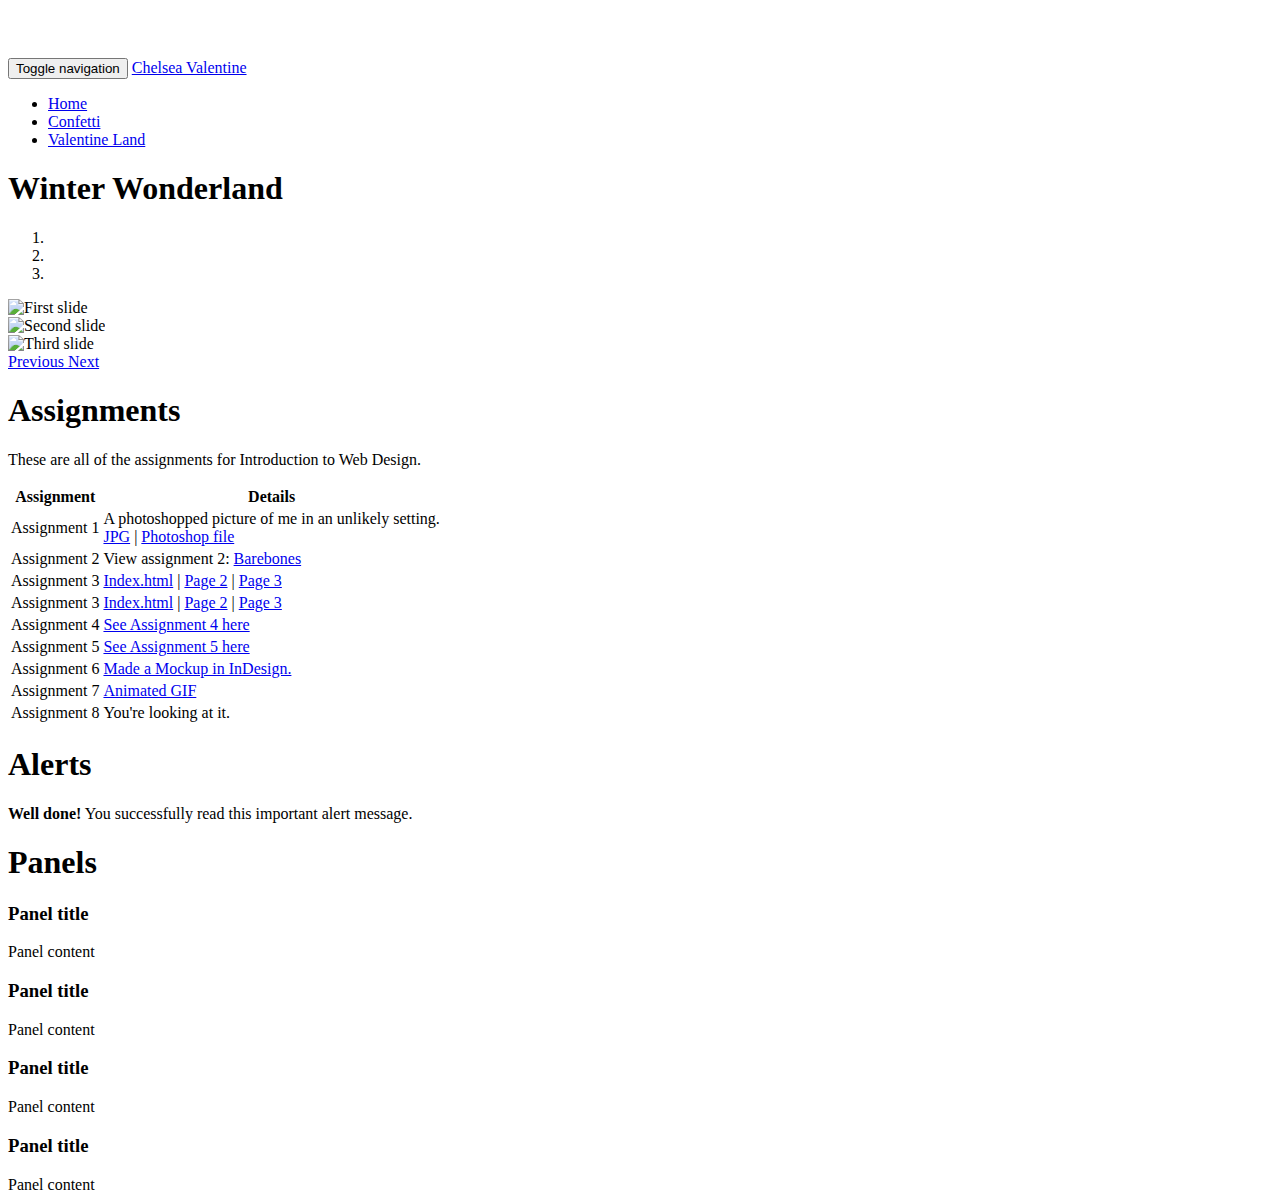
==== commit bb293bff: "bootstrap....eugh" ====
--- a/Intro-Web-Design/index.html
+++ b/Intro-Web-Design/index.html
@@ -3,9 +3,12 @@
 	<head>
 		<title>Chelsea Valentine</title>
 
-		<link rel="stylesheet" media="only screen and (min-width: 481px) and (max-width: 960px)" href="layout/tablet.css">
-		<link rel="stylesheet" media="only screen and (min-width: 961px)" href="layout/desktop.css">
-		<link rel="stylesheet" media="only screen and (max-width: 480px)" href="layout/mobile.css">
+		<!-- Latest compiled and minified CSS -->
+		<link rel="stylesheet" href="bootstrap/css/bootstrap.min.css">
+		<link rel="stylesheet" href="css/custom.css">
+
+		<!-- Optional theme -->
+		<link rel="stylesheet" href="bootstrap/css/bootstrap-theme.min.css">
 
 		<meta name="viewport" content="initial-scale=1">
 
@@ -14,212 +17,223 @@
 		<script src="layout/jquery-1.11.2.min" type="text/javascript"></script>
 	</head>
 
-	<body>
-		<div class="sidebar">
-			<div class="header">
-	    		<a class="none" href="http://i6.cims.nyu.edu/~cv851/"><img class="logo" src="img/logo.png"></a>
-	    	</div>
-    		<ul class="menu">
-	    		<li class="menu"><a class="menu" href="http://i6.cims.nyu.edu/~cv851/">Home</a></li>
-				<hr class="menu">
-
-				<li class="menu"><a class="menu" href="confetti.html">Confetti Wonderland</a></li>
-				<hr class="menu">
-				
-				<li class="menu"><a class="menu" href="valentine.html">Valentine's Day</a></li>
-				<hr class="menu">
-				
-				<li class="menu"><a class="menu" href="https://github.com/chelseavalentine" target="_blank">GitHub</a></li>
-				<hr class="menu">
-				
-				<li class="menu"><a class="menu" href="http://chelseavalentinesday.com" target="_blank">Personal Website</a></li>
-				<hr class="menu">
-    		</ul>
-    	</div>
-
-    	<div class="topbar">
-    		<div class="header">
-	    		<a class="none" href="http://i6.cims.nyu.edu/~cv851/"><img class="logo" src="img/logo.png"></a>
-	    	</div>
-
-    		<div class="headerContent">
-    			<img class="hamburger" width="24px" src="layout/menu.svg">
-    			<h5>Chelsea Valentine</h5>
-    			
-    		</div>
-    	</div>
-
-    	<div class="cover"></div>
-
-    	<center>
-		<div class="content">
-			<h1>Assignments</h1>
-			<p>These are all of the assignments for Introduction to Web Design.</p>
-
-			<table>
-				<tr>
-					<th class="th1">Assignment</th>
-					<th class="th2">Details</th>
-				</tr>
-				<tr>
-					<td>Assignment 1</td>
-					<td>A photoshopped picture of me in an unlikely setting.<br>
-					 <a href="img/assignment1.jpg">JPG</a> | <a href="img/assignment1.psd">Photoshop file</a></td>
-				</tr>
-				<tr>
-					<td>Assignment 2</td>
-					<td>View assignment 2: 
+	 <body role="document">
+
+	    <!-- Fixed navbar -->
+	    <nav class="navbar navbar-inverse navbar-fixed-top">
+	      <div class="container">
+	        <div class="navbar-header">
+	          <button type="button" class="navbar-toggle collapsed" data-toggle="collapse" data-target="#navbar" aria-expanded="false" aria-controls="navbar">
+	            <span class="sr-only">Toggle navigation</span>
+	            <span class="icon-bar"></span>
+	            <span class="icon-bar"></span>
+	            <span class="icon-bar"></span>
+	          </button>
+	          <a class="navbar-brand" href="#">Chelsea Valentine</a>
+	        </div>
+	        <div id="navbar" class="navbar-collapse collapse">
+	          <ul class="nav navbar-nav">
+	            <li class="active"><a href="/~cv851">Home</a></li>
+	            <li><a href="confetti.html">Confetti</a></li>
+	            <li><a href="valentine.html">Valentine Land</a></li>
+	          </ul>
+	        </div><!--/.nav-collapse -->
+	      </div>
+	    </nav>
+
+	    <div class="container theme-showcase" role="main">
+	      <!-- <div class="page-header">
+	        <h1>Buttons</h1>
+	      </div>
+	      <p>
+	        <button type="button" class="btn btn-lg btn-default">Default</button>
+	        <button type="button" class="btn btn-lg btn-link">Link</button>
+	      </p>
+	      <p>
+	        <button type="button" class="btn btn-default">Default</button>
+	        <button type="button" class="btn btn-link">Link</button>
+	      </p>
+	      <p>
+	        <button type="button" class="btn btn-sm btn-default">Default</button>
+	        <button type="button" class="btn btn-sm btn-link">Link</button>
+	      </p>
+	      <p>
+	        <button type="button" class="btn btn-xs btn-default">Default</button>
+	        <button type="button" class="btn btn-xs btn-primary">Primary</button>
+	        <button type="button" class="btn btn-xs btn-success">Success</button>
+	        <button type="button" class="btn btn-xs btn-info">Info</button>
+	        <button type="button" class="btn btn-xs btn-warning">Warning</button>
+	        <button type="button" class="btn btn-xs btn-danger">Danger</button>
+	        <button type="button" class="btn btn-xs btn-link">Link</button>
+	      </p> -->
+
+	      <div class="page-header">
+	        <h1>Winter Wonderland</h1>
+	      </div>
+	      <div id="carousel-example-generic" class="carousel slide" data-ride="carousel">
+	        <ol class="carousel-indicators">
+	          <li data-target="#carousel-example-generic" data-slide-to="0" class="active"></li>
+	          <li data-target="#carousel-example-generic" data-slide-to="1"></li>
+	          <li data-target="#carousel-example-generic" data-slide-to="2"></li>
+	        </ol>
+
+	        <!--Images were found by googling 'ice landscape', & then editted in Photoshop-->
+	        <div class="carousel-inner" role="listbox">
+	          <div class="item active">
+	            <img src="img/ice1.jpg" alt="First slide">
+	          </div>
+	          <div class="item">
+	            <img src="img/ice2.jpg" alt="Second slide">
+	          </div>
+	          <div class="item">
+	            <img src="img/ice3.jpg" alt="Third slide">
+	          </div>
+	        </div>
+	        <a class="left carousel-control" href="#carousel-example-generic" role="button" data-slide="prev">
+	          <span class="glyphicon glyphicon-chevron-left" aria-hidden="true"></span>
+	          <span class="sr-only">Previous</span>
+	        </a>
+	        <a class="right carousel-control" href="#carousel-example-generic" role="button" data-slide="next">
+	          <span class="glyphicon glyphicon-chevron-right" aria-hidden="true"></span>
+	          <span class="sr-only">Next</span>
+	        </a>
+	      </div>
+
+	      <div class="page-header">
+	        <h1>Assignments</h1>
+	        <p>These are all of the assignments for Introduction to Web Design.</p>
+	      </div>
+	      <div class="row">
+	        <div class="col-md-10">
+	          <table class="table">
+	            <thead>
+	              <tr>
+	                <th>Assignment</th>
+	                <th>Details</th>
+	              </tr>
+	            </thead>
+	            <tbody>
+	              <tr>
+	                <td>Assignment 1</td>
+	                <td>A photoshopped picture of me in an unlikely setting. <br>
+					 <a href="img/assignment1.jpg">JPG</a> | <a href="img/assignment1.psd">Photoshop file</a>
+	                </td>
+	              </tr>
+	              <tr>
+	                <td>Assignment 2</td>
+	                <td>View assignment 2: 
 						<a href="assignment2.html" target="_blank">Barebones</a>
 					</td>
-				</tr>
-				<tr>
-					<td>Assignment 3</td>
-					<td>View assignment 3: 
-						<a href="Assignment 3/no_index.html" target="_blank">Index.html</a> | 
+	              </tr>
+	              <tr>
+	                <td>Assignment 3</td>
+	                <td><a href="Assignment 3/no_index.html" target="_blank">Index.html</a> | 
 						<a href="Assignment 3/no_valentine.html" target="_blank">Page 2</a> |
 						<a href="Assignment 3/no_confetti.html" target="_blank">Page 3</a>
 					</td>
-				</tr>
-				<tr>
-					<td>Assignment 4</td>
-					<td><a href="Assignment 4/" target="blank">See Assignment 4 here</a></td>
-				</tr>
-				<tr>
-					<td>Assignment 5</td>
-					<td>N/A</td>
-				</tr>
-				<tr>
-					<td>Assignment 6</td>
-					<td>N/A</td>
-				</tr>
-				<tr>
-					<td>Assignment 7</td>
-					<td>N/A</td>
-				</tr>
-				<tr>
-					<td>Assignment 8</td>
-					<td>N/A</td>
-				</tr>
-				<tr>
-					<td>Assignment 9</td>
-					<td>N/A</td>
-				</tr>
-			</table>
-			<br>
-
-			<h2>Steps to Submitting an Assignment Like a Pro</h2>
-			<ol>
-				<li>Read the assignment details at <a href="http://adamscher.com/class/cims/" target="_blank">the course website.</a></li> 
-				<li>Complete the assignment's criteria.</li>
-				<li>Throw in some extra spice <i>(optional)</i>.</li>
-				<li>Submit the assignment <i>(optional)</i>.</li>
-			</ol>
-			<br>
-
-			<h3>Quack quack</h3>
-				<div class="duckie">
-					<img src="img/duckie.svg" class="duckie" width="100px">
-					<p class="duckie">Did you know that there's such thing as rubber duck debugging? Read about it at this <a href="http://en.wikipedia.org/wiki/Rubber_duck_debugging" target="_blank">super-reliable source</a>.</p>
-				</div>
-			<br>
-			<br>
-			<br>
-			<h3>I wish this page was longer...</h3>
-			<p>Because then it would scroll...</p>
-			<p>What should I put here...?</p>
-			<p>Do you know?</p>
-			<p>I don't know.</p>
-			<p>It scrolls now.</p>
-			<br>
-			<h2>Ducks.</h2>
-			<img src="img/duckie.svg" width="100px">
-			<img src="img/duckie.svg" width="100px">
-			<img src="img/duckie.svg" width="100px">
-			<img src="img/duckie.svg" width="100px">
-			<img src="img/duckie.svg" width="100px">
-			<br>
-			<p>Maybe I'll put a shadow underneath the navigation bar.</p>
-			<p>Maybe.</p><br><br>
-
-			<div class="columnsplz">
-				<p>Lorem ipsum dolor sit amet, consectetur adipisicing elit, sed do eiusmod
-				tempor incididunt ut labore et dolore magna aliqua. Ut enim ad minim veniam,
-				quis nostrud exercitation ullamco laboris nisi ut aliquip ex ea commodo
-				consequat. Duis aute irure dolor in reprehenderit in voluptate velit esse
-				cillum dolore eu fugiat nulla pariatur. Excepteur sint occaecat cupidatat non
-				proident, sunt in culpa qui officia deserunt mollit anim id est laborum. Lorem ipsum dolor sit amet, consectetur adipisicing elit, sed do eiusmod
-				tempor incididunt ut labore et dolore magna aliqua. Ut enim ad minim veniam,
-				quis nostrud exercitation ullamco laboris nisi ut aliquip ex ea commodo
-				consequat. Duis aute irure dolor in reprehenderit in voluptate velit esse
-				cillum dolore eu fugiat nulla pariatur. Excepteur sint occaecat cupidatat non
-				proident, sunt in culpa qui officia deserunt mollit anim id est laborum. Lorem ipsum dolor sit amet, consectetur adipisicing elit, sed do eiusmod
-				tempor incididunt ut labore et dolore magna aliqua. Ut enim ad minim veniam,
-				quis nostrud exercitation ullamco laboris nisi ut aliquip ex ea commodo
-				consequat. Duis aute irure dolor in reprehenderit in voluptate velit esse
-				cillum dolore eu fugiat nulla pariatur. Excepteur sint occaecat cupidatat non
-				proident, sunt in culpa qui officia deserunt mollit anim id est laborum. Lorem ipsum dolor sit amet, consectetur adipisicing elit, sed do eiusmod
-				tempor incididunt ut labore et dolore magna aliqua. Ut enim ad minim veniam,
-				quis nostrud exercitation ullamco laboris nisi ut aliquip ex ea commodo
-				consequat. Duis aute irure dolor in reprehenderit in voluptate velit esse
-				cillum dolore eu fugiat nulla pariatur. Excepteur sint occaecat cupidatat non
-				proident, sunt in culpa qui officia deserunt mollit anim id est laborum.</p>
-			</div>
-
-			<br><br>
-
-			<h3>Blocks float next to each other.</h3>
-			<div class="blocks" id="block1"></div>
-			<div class="blocks" id="block2"></div>
-			<div class="blocks" id="block3"></div>
-			<div class="blocks" id="block4"></div>
-			<div class="blocks" id="block5"></div>
-		</div>
-		</center>
-		<script>
-
-			var menu = 0;
-
-			$(".hamburger").click(function(){
-			  if (menu%2 !== 0){
-			    hideSide(500);
-			  }
-			  else{
-			    showSide(500);
-			  }
-			  menu++;
-			})
-
-			$(".hamburger").hover(function(){
-			  $(this).animate({opacity: "1"}, 0);
-			})
-
-			$(".hamburger").mouseout(function(){
-			  $(this).animate({opacity: "0.5"}, 0);
-			})
-
-			var cover = false;
-
-			function hideSide(time){
-			  $(".sidebar, .header").fadeOut(0);
-			  $(".headerContent").animate({left: "10px"}, time);
-			  if (cover === true){
-			    $(".cover").fadeOut(time);
-			    cover = false;
-			  }
-			}
-
-			function showSide(time){
-			  $(".sidebar, .header").fadeIn(0);
-			  $(".headerContent").animate({left: "250px"}, time);
-			  $(".cover")
-			    .show(0);
-			  cover = true;
-			}
-
-			$("div.cover").click(function(){
-			  hideSide(500);
-			  menu++;
-			});
-		</script>
-	</body>
+	              </tr>
+
+	              <tr>
+	                <td>Assignment 3</td>
+	                <td><a href="Assignment 3/no_index.html" target="_blank">Index.html</a> | 
+						<a href="Assignment 3/no_valentine.html" target="_blank">Page 2</a> |
+						<a href="Assignment 3/no_confetti.html" target="_blank">Page 3</a>
+					</td>
+	              </tr>
+
+	              <tr>
+	                <td>Assignment 4</td>
+	                <td><a href="Assignment 4/" target="blank">See Assignment 4 here</a>
+					</td>
+	              </tr>
+
+	              <tr>
+	                <td>Assignment 5</td>
+	                <td><a href="Assignment 5/" target="blank">See Assignment 5 here</a>
+					</td>
+	              </tr>
+
+	              <tr>
+	                <td>Assignment 6</td>
+	                <td><a href="http://i6.cims.nyu.edu/~cv851/Valentine_Chelsea_6/PeckMockup.pdf" target="_blank">Made a Mockup in InDesign.</a>
+					</td>
+	              </tr>
+
+	              <tr>
+	                <td>Assignment 7</td>
+	                <td><a href="assignment7.html">Animated GIF</a>
+					</td>
+	              </tr>
+
+	              <tr>
+	                <td>Assignment 8</td>
+	                <td>You're looking at it.
+					</td>
+	              </tr>
+
+	            </tbody>
+	          </table>
+	        </div>
+	      </div>
+
+
+	     <div class="page-header">
+	        <h1>Alerts</h1>
+	      </div>
+	      <div class="alert alert-success" role="alert">
+	        <strong>Well done!</strong> You successfully read this important alert message.
+	      </div>
+
+
+	      <div class="page-header">
+	        <h1>Panels</h1>
+	      </div>
+	      <div class="row">
+	        <div class="col-sm-4">
+	          <div class="panel panel-default">
+	            <div class="panel-heading">
+	              <h3 class="panel-title">Panel title</h3>
+	            </div>
+	            <div class="panel-body">
+	              Panel content
+	            </div>
+	          </div>
+	          <div class="panel panel-primary">
+	            <div class="panel-heading">
+	              <h3 class="panel-title">Panel title</h3>
+	            </div>
+	            <div class="panel-body">
+	              Panel content
+	            </div>
+	          </div>
+	        </div><!-- /.col-sm-4 -->
+	        <div class="col-sm-4">
+	          <div class="panel panel-success">
+	            <div class="panel-heading">
+	              <h3 class="panel-title">Panel title</h3>
+	            </div>
+	            <div class="panel-body">
+	              Panel content
+	            </div>
+	          </div>
+	          <div class="panel panel-info">
+	            <div class="panel-heading">
+	              <h3 class="panel-title">Panel title</h3>
+	            </div>
+	            <div class="panel-body">
+	              Panel content
+	            </div>
+	          </div>
+	        </div><!-- /.col-sm-4 -->
+	    </div> <!-- /container -->
+
+
+	    <!-- Bootstrap core JavaScript
+	    ================================================== -->
+	    <!-- Placed at the end of the document so the pages load faster -->
+	    <script src="bootstrap/js/docs.min.js"></script>
+	    <!-- Latest compiled and minified JavaScript -->
+		<script src="bootstrap/js/bootstrap.min.js"></script>
+	    <script src="https://ajax.googleapis.com/ajax/libs/jquery/1.11.2/jquery.min.js"></script>
+    </body>
 </html>--- a/Intro-Web-Design/css/custom.css
+++ b/Intro-Web-Design/css/custom.css
@@ -0,0 +1,3 @@
+body {
+	padding-top: 50px;
+}